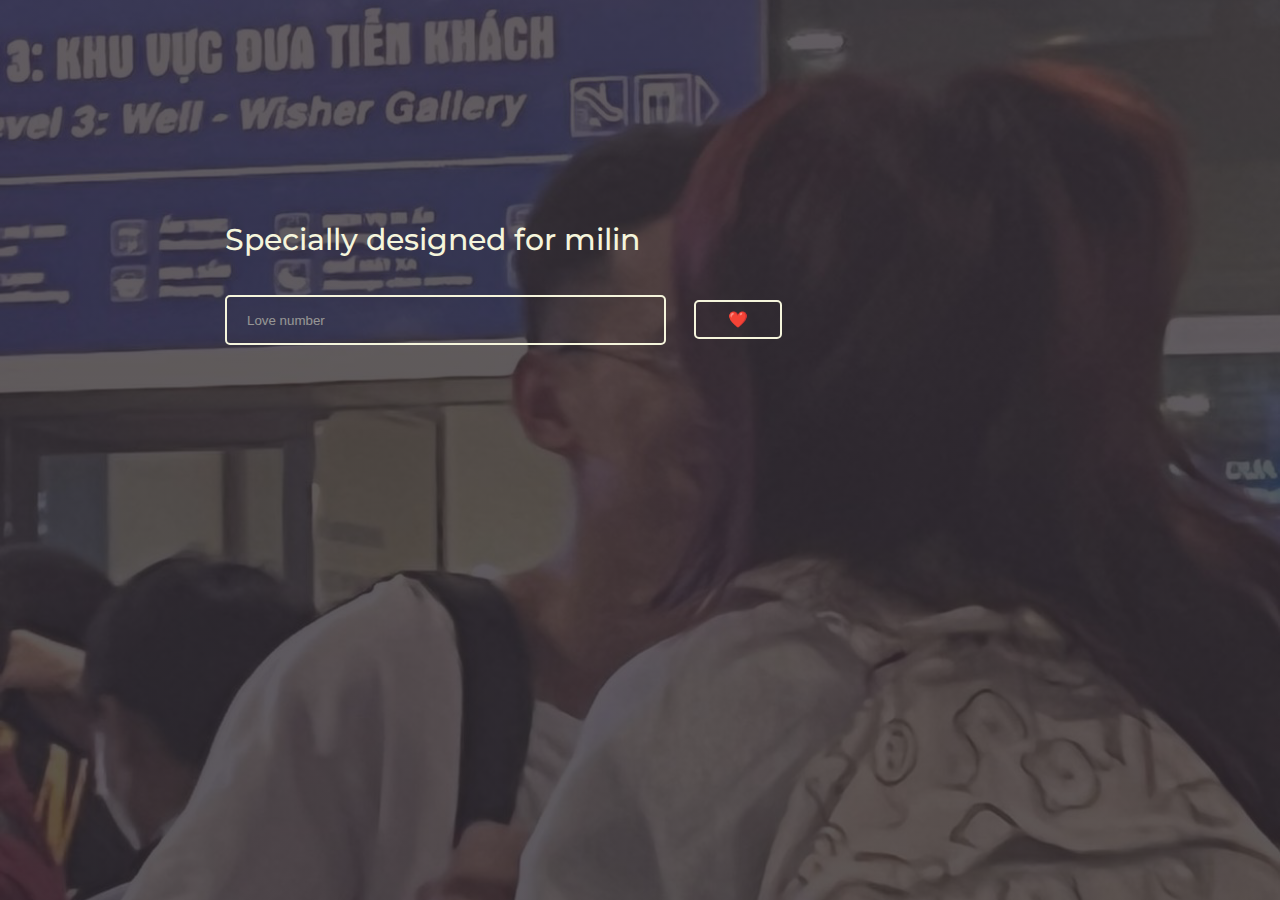
==== index.html @ 84a812c5 "Rename milinsiucute.html to index.html" ====
<!DOCTYPE html>
<html lang="en">

<head>
    <meta charset="UTF-8">
    <meta http-equiv="X-UA-Compatible" content="IE=edge">
    <meta name="viewport" content="width=device-width, initial-scale=1.0">
    <title>I love you babii</title>
    <link rel="stylesheet" href="milinsiucute.css">
    <link rel="preconnect" href="https://fonts.googleapis.com">
    <link rel="preconnect" href="https://fonts.gstatic.com" crossorigin>
    <link href="https://fonts.googleapis.com/css2?family=Montserrat:wght@400;500&family=Raleway:wght@800&display=swap"
        rel="stylesheet">
    <link href="https://cdn.jsdelivr.net/npm/bootstrap@5.3.0-alpha1/dist/css/bootstrap.min.css" rel="stylesheet"
        integrity="sha384-GLhlTQ8iRABdZLl6O3oVMWSktQOp6b7In1Zl3/Jr59b6EGGoI1aFkw7cmDA6j6gD" crossorigin="anonymous">

</head>

<body>
    <!-- <div id="container">
                    <div id="content">
                        <h1 id="magic">Enter the 'love word' to have access to milin's private space!</h1>
                        <form action="/milin">
                            <input type="text" placeholder="Love code" name="code" id="code">
                                <input type="submit">
                                </form>
                            </div>
                    </div> -->

    <div class="container">
        <div class="row">
            <div class="col-1"></div>
            <div class="col-10 text-center" id="middle">
                <h1 id="magic">Specially designed for milin</h1>
                <form action="">
                    <input type="text" placeholder="Love number" name="code" id="code">
                    <button id="submit" class="heart">❤️</button>
                </form>
            </div>
            <div class="col-1"></div>
        </div>
    </div>
    <script src="milinsiucute.js"></script>
</body>

</html>
---- milinsiucute.css ----
/* http://meyerweb.com/eric/tools/css/reset/ 
   v2.0 | 20110126
   License: none (public domain)
*/

html,
body,
div,
span,
applet,
object,
iframe,
h1,
h2,
h3,
h4,
h5,
h6,
p,
blockquote,
pre,
a,
abbr,
acronym,
address,
big,
cite,
code,
del,
dfn,
em,
img,
ins,
kbd,
q,
s,
samp,
small,
strike,
strong,
sub,
sup,
tt,
var,
b,
u,
i,
center,
dl,
dt,
dd,
ol,
ul,
li,
fieldset,
form,
label,
legend,
table,
caption,
tbody,
tfoot,
thead,
tr,
th,
td,
article,
aside,
canvas,
details,
embed,
figure,
figcaption,
footer,
header,
hgroup,
menu,
nav,
output,
ruby,
section,
summary,
time,
mark,
audio,
video {
    margin: 0;
    padding: 0;
    border: 0;
    font-size: 100%;
    font: inherit;
    vertical-align: baseline;
}

/* HTML5 display-role reset for older browsers */
article,
aside,
details,
figcaption,
figure,
footer,
header,
hgroup,
menu,
nav,
section {
    display: block;
}

body {
    line-height: 1;
}

ol,
ul {
    list-style: none;
}

blockquote,
q {
    quotes: none;
}

blockquote:before,
blockquote:after,
q:before,
q:after {
    content: '';
    content: none;
}

table {
    border-collapse: collapse;
    border-spacing: 0;
}

body {
    background: linear-gradient(rgba(55, 48, 55, 0.79), rgba(49, 44, 51, 0.79)), url("accessed1.JPG") no-repeat;
    background-repeat: no-repeat;
    background-position: center;
    background-size: cover;
    height: 100vh;
}

#magic {
    font-family: 'Montserrat', sans-serif;
    color: beige;
    font-size: 30px;
    font-weight: 500;
    margin-bottom: 40px;
}

#container {
    display: flex;
    justify-content: center;
    align-items: center;
    text-align: center;
    min-height: 100vh;
}

#middle {
    padding: 25vh;
}

.heart {
    background: none;
    color: beige;
    border: 2px solid;
    padding: 0.5em 2em;
    margin-left: 1.5em;
    font-size: 1em;
    border-radius: 5px;
    transition: 0.5s;
}

.heart:hover {
    border-color: red;
    box-shadow: 0 0.5em 0.5em -0.4em red;
}

input {
    height: 44px;
    width: 50%;
    background: none;
    border: 2px solid beige;
    border-radius: 5px;
    padding-left: 20px;
    color: beige;
}
input::placeholder{
    color: beige;
    opacity: 0.5;
}
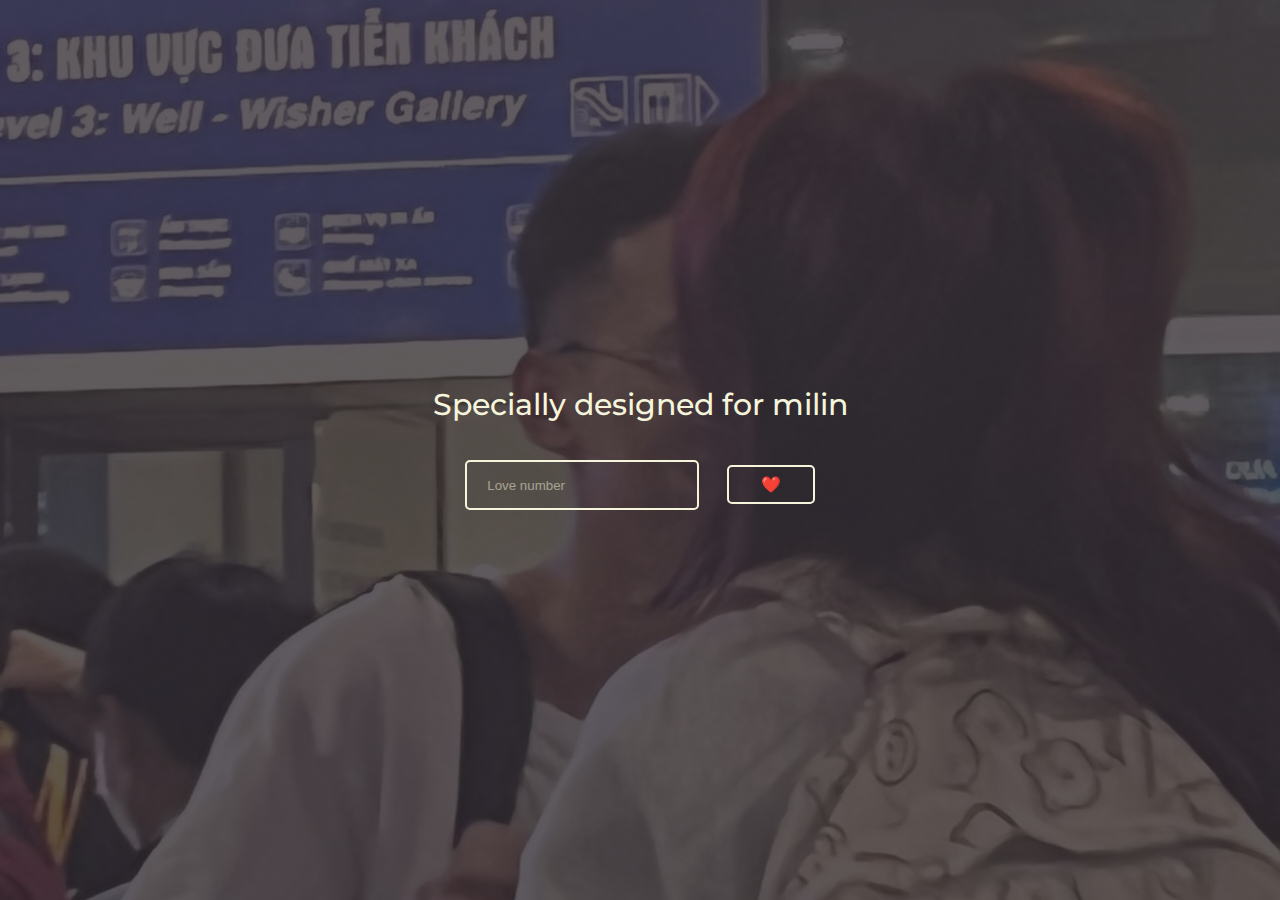
==== commit 605060a1: "change sth" ====
--- a/index.html
+++ b/index.html
@@ -17,20 +17,10 @@
 </head>
 
 <body>
-    <!-- <div id="container">
-                    <div id="content">
-                        <h1 id="magic">Enter the 'love word' to have access to milin's private space!</h1>
-                        <form action="/milin">
-                            <input type="text" placeholder="Love code" name="code" id="code">
-                                <input type="submit">
-                                </form>
-                            </div>
-                    </div> -->
-
     <div class="container">
         <div class="row">
             <div class="col-1"></div>
-            <div class="col-10 text-center" id="middle">
+            <div class="col-10 text-center floating-div" id="middle">
                 <h1 id="magic">Specially designed for milin</h1>
                 <form action="">
                     <input type="text" placeholder="Love number" name="code" id="code">
@@ -43,4 +33,4 @@
     <script src="milinsiucute.js"></script>
 </body>
 
-</html>
+</html>--- a/milinsiucute.css
+++ b/milinsiucute.css
@@ -129,9 +129,22 @@
     content: none;
 }
 
-table {
-    border-collapse: collapse;
-    border-spacing: 0;
+
+
+.floating-div {
+    animation: floatOnLoad 2s ease-in-out;
+}
+
+@keyframes floatOnLoad {
+    0% {
+        opacity: 0;
+        transform: translateY(10%);
+    }
+
+    100% {
+        opacity: 1;
+        transform: translateY(0);
+    }
 }
 
 body {
@@ -150,7 +163,7 @@
     margin-bottom: 40px;
 }
 
-#container {
+.container {
     display: flex;
     justify-content: center;
     align-items: center;
@@ -187,7 +200,8 @@
     padding-left: 20px;
     color: beige;
 }
-input::placeholder{
+
+input::placeholder {
     color: beige;
     opacity: 0.5;
 }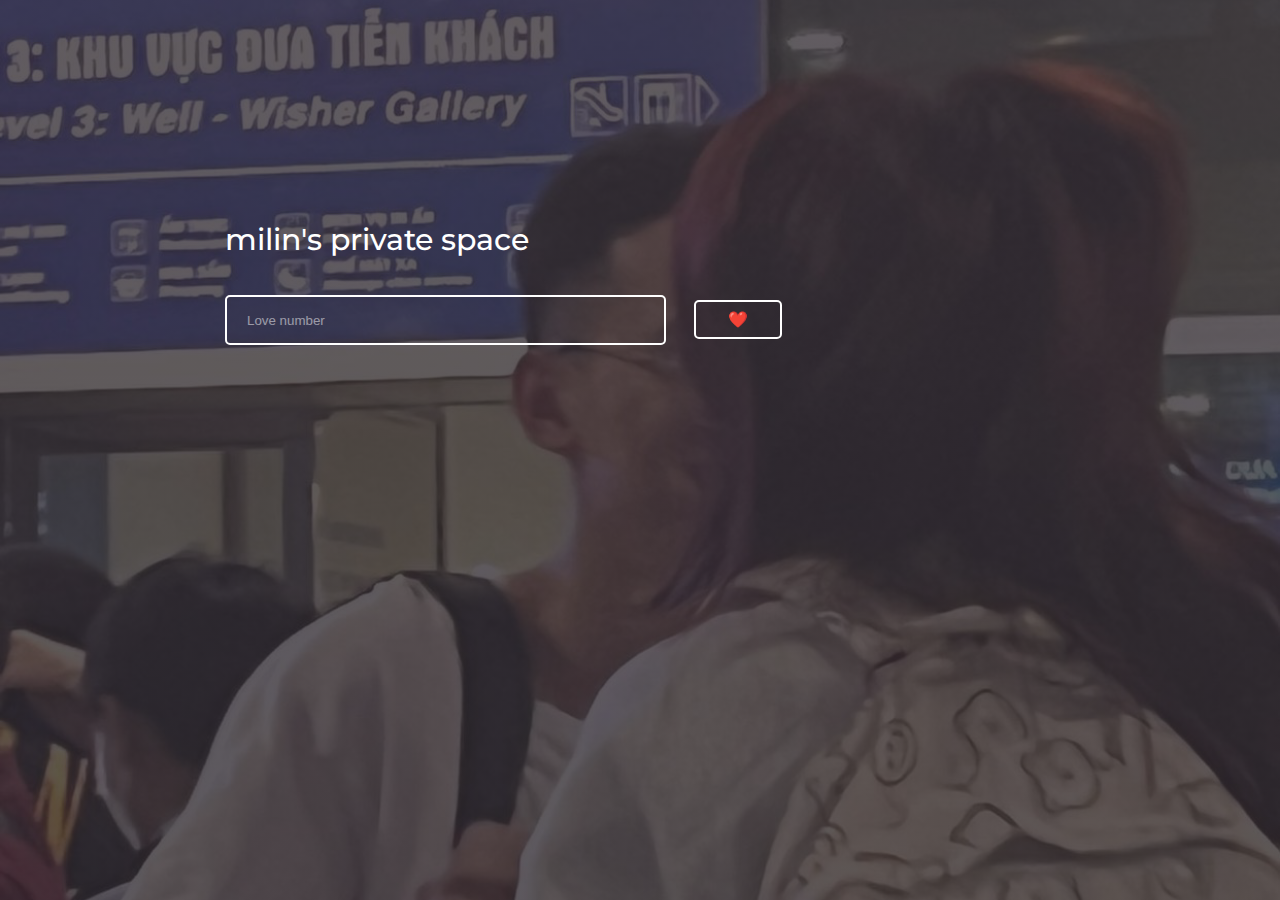
==== commit 96c376ed: "finalized" ====
--- a/index.html
+++ b/index.html
@@ -21,7 +21,7 @@
         <div class="row">
             <div class="col-1"></div>
             <div class="col-10 text-center floating-div" id="middle">
-                <h1 id="magic">Specially designed for milin</h1>
+                <h1 id="magic">milin's private space</h1>
                 <form action="">
                     <input type="text" placeholder="Love number" name="code" id="code">
                     <button id="submit" class="heart">❤️</button>
--- a/milinsiucute.css
+++ b/milinsiucute.css
@@ -132,7 +132,7 @@
 
 
 .floating-div {
-    animation: floatOnLoad 2s ease-in-out;
+    animation: floatOnLoad 1.5s ease-in-out;
 }
 
 @keyframes floatOnLoad {
@@ -157,19 +157,19 @@
 
 #magic {
     font-family: 'Montserrat', sans-serif;
-    color: beige;
+    color: white;
     font-size: 30px;
     font-weight: 500;
     margin-bottom: 40px;
 }
 
-.container {
+/* #container {
     display: flex;
     justify-content: center;
     align-items: center;
     text-align: center;
     min-height: 100vh;
-}
+} */
 
 #middle {
     padding: 25vh;
@@ -177,7 +177,7 @@
 
 .heart {
     background: none;
-    color: beige;
+    color: white;
     border: 2px solid;
     padding: 0.5em 2em;
     margin-left: 1.5em;
@@ -195,13 +195,13 @@
     height: 44px;
     width: 50%;
     background: none;
-    border: 2px solid beige;
+    border: 2px solid white;
     border-radius: 5px;
     padding-left: 20px;
-    color: beige;
+    color: white;
 }
 
 input::placeholder {
-    color: beige;
+    color: white;
     opacity: 0.5;
 }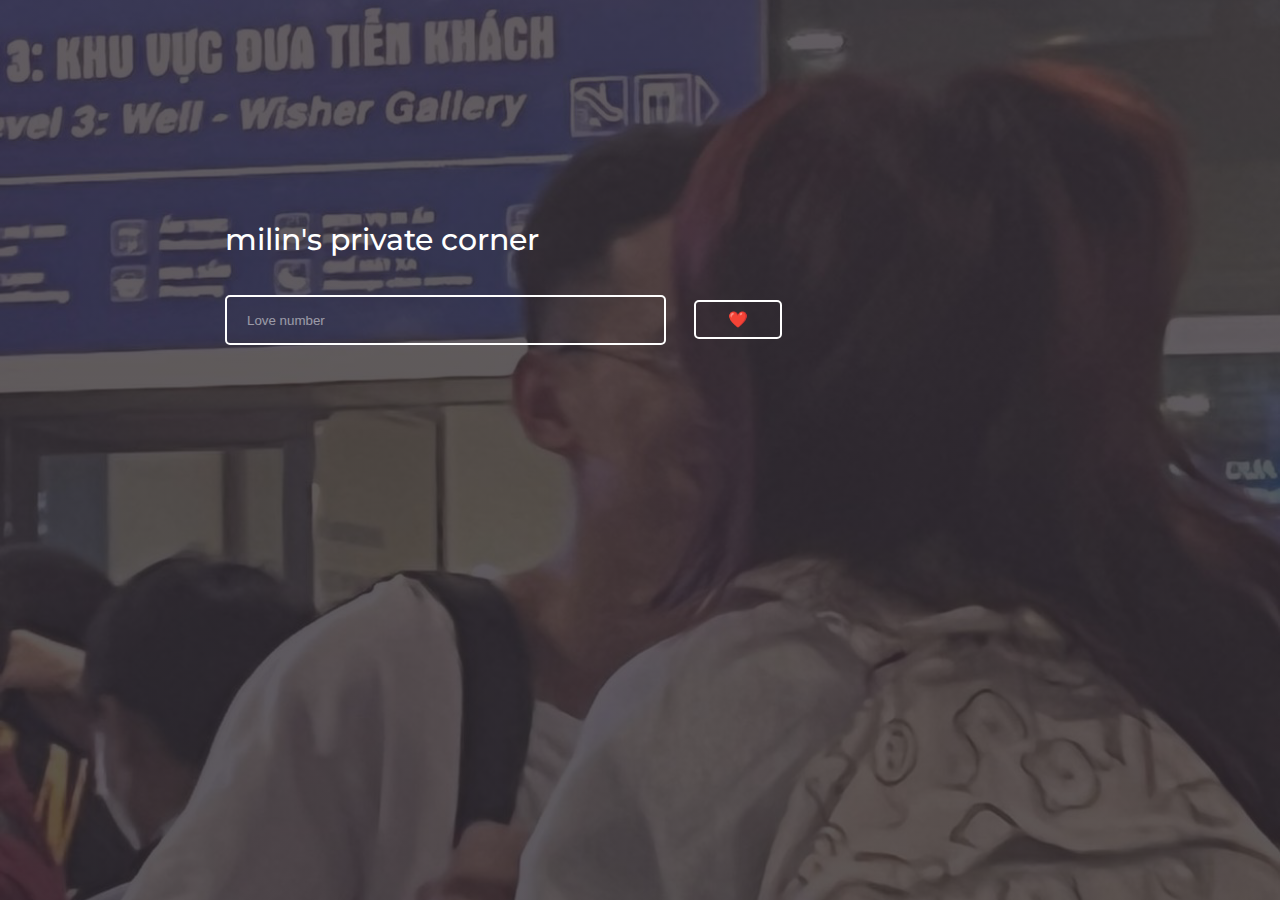
==== commit cf2daa4e: "finalized" ====
--- a/index.html
+++ b/index.html
@@ -21,7 +21,7 @@
         <div class="row">
             <div class="col-1"></div>
             <div class="col-10 text-center floating-div" id="middle">
-                <h1 id="magic">milin's private space</h1>
+                <h1 id="magic">milin's private corner</h1>
                 <form action="">
                     <input type="text" placeholder="Love number" name="code" id="code">
                     <button id="submit" class="heart">❤️</button>
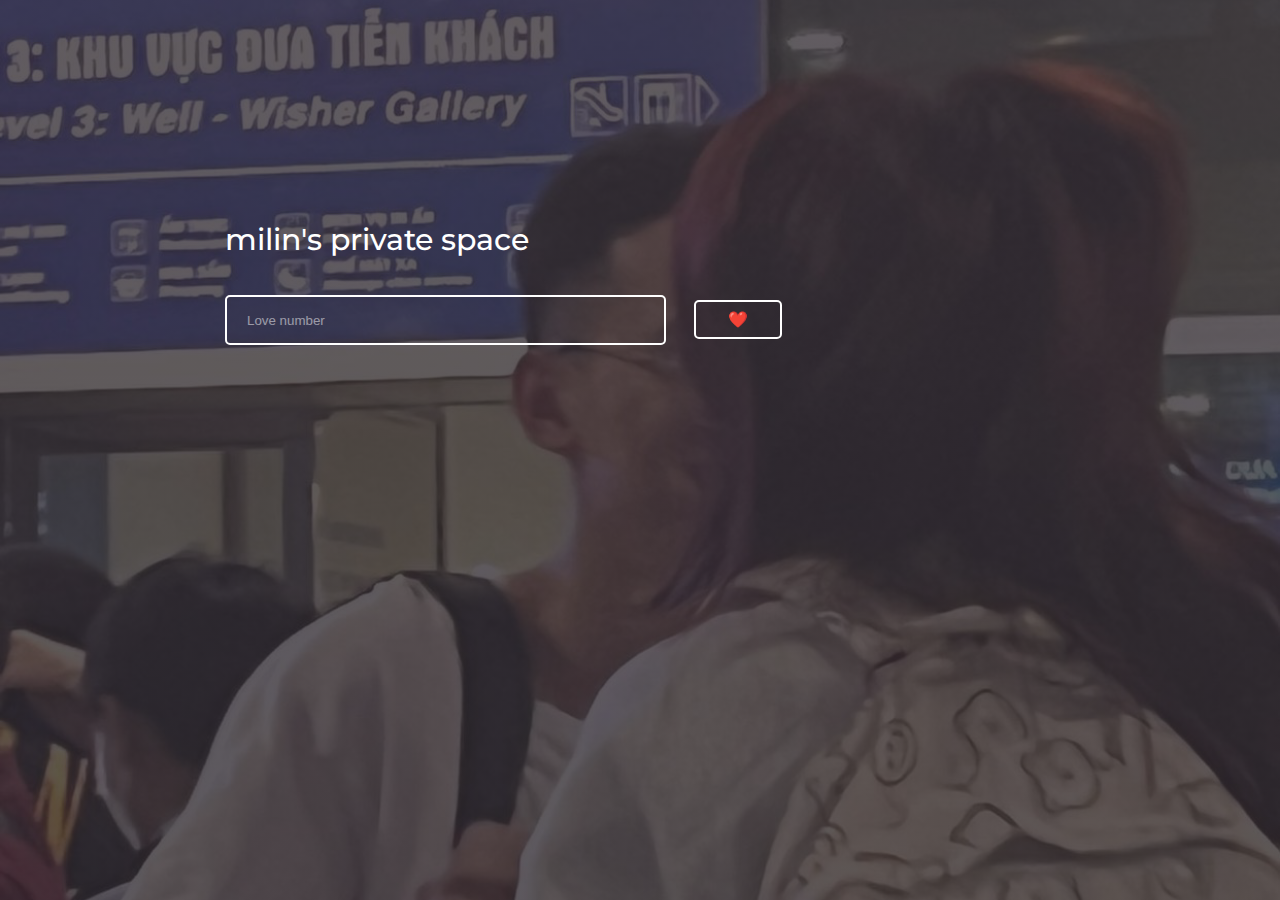
==== commit 4bfe2fd4: "finalized" ====
--- a/index.html
+++ b/index.html
@@ -21,7 +21,7 @@
         <div class="row">
             <div class="col-1"></div>
             <div class="col-10 text-center floating-div" id="middle">
-                <h1 id="magic">milin's private corner</h1>
+                <h1 id="magic">milin's private space</h1>
                 <form action="">
                     <input type="text" placeholder="Love number" name="code" id="code">
                     <button id="submit" class="heart">❤️</button>
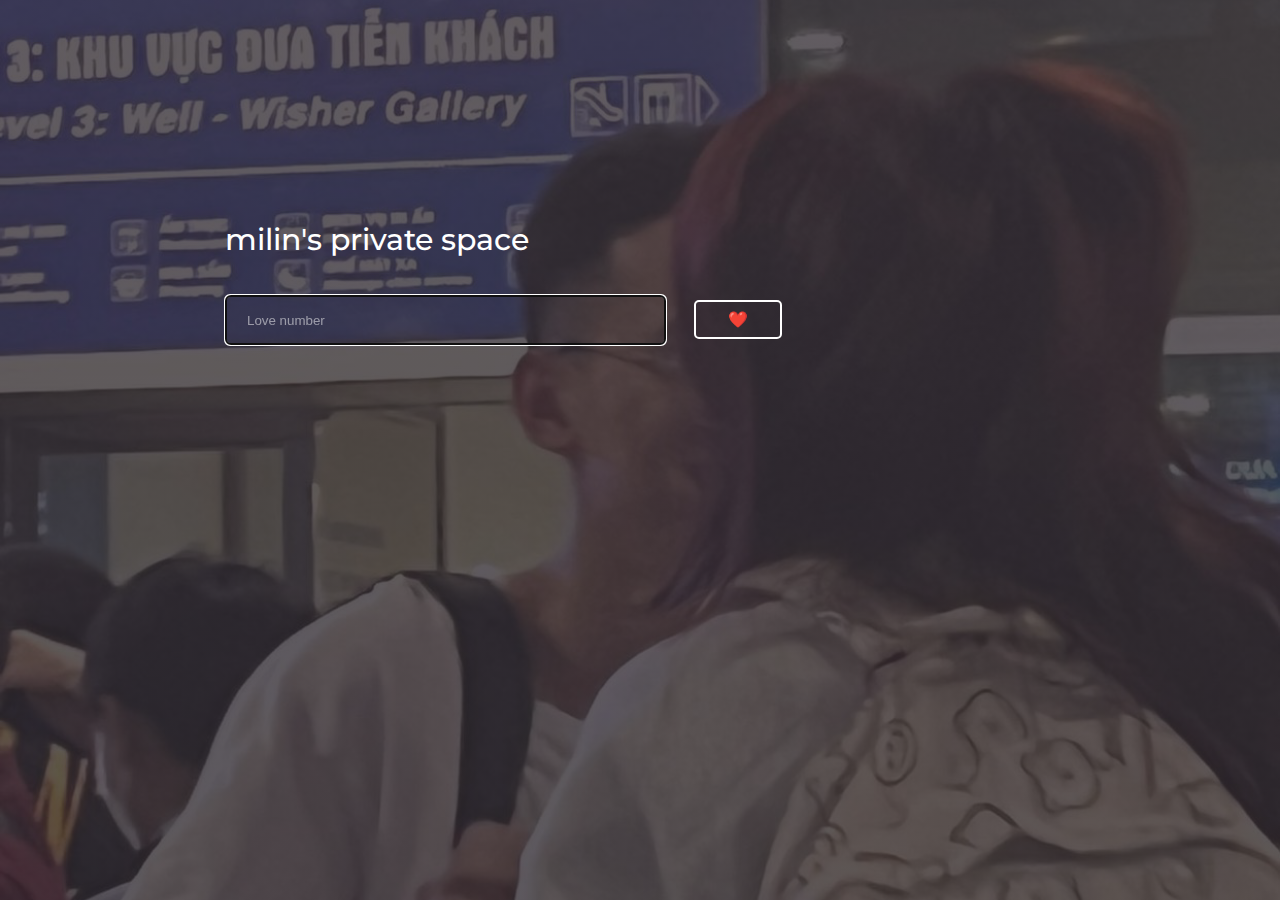
==== commit ec5a5ec5: "finalized" ====
--- a/index.html
+++ b/index.html
@@ -23,7 +23,7 @@
             <div class="col-10 text-center floating-div" id="middle">
                 <h1 id="magic">milin's private space</h1>
                 <form action="">
-                    <input type="text" placeholder="Love number" name="code" id="code">
+                    <input type="text" placeholder="Love number" name="code" id="code" autofocus>
                     <button id="submit" class="heart">❤️</button>
                 </form>
             </div>
--- a/milinsiucute.css
+++ b/milinsiucute.css
@@ -204,4 +204,4 @@
 input::placeholder {
     color: white;
     opacity: 0.5;
-}+}
